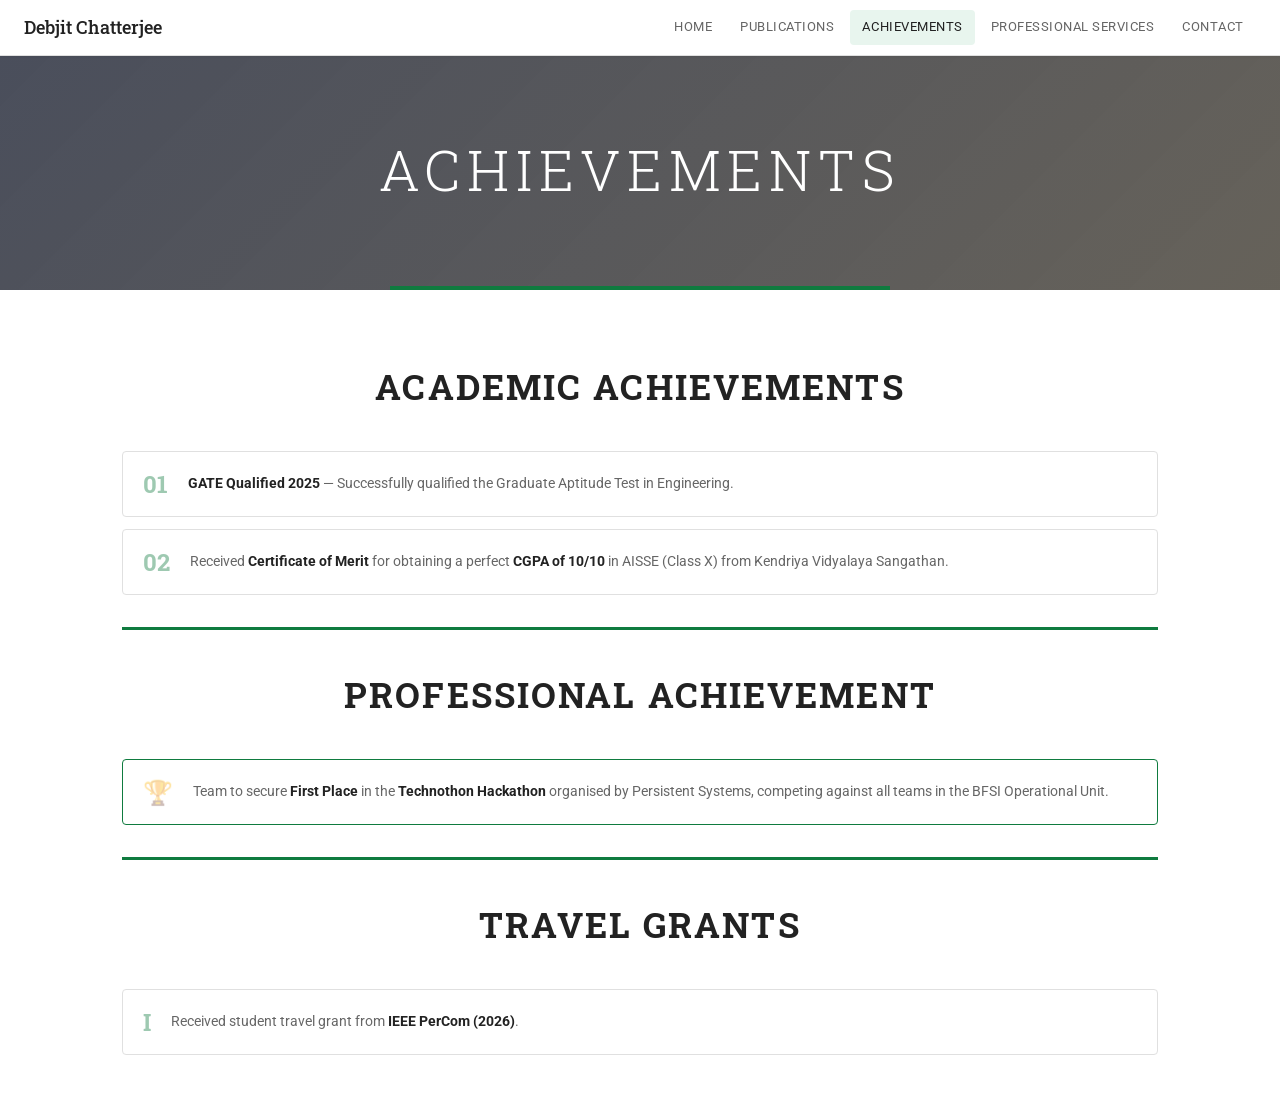
==== achievements.html @ 006a2d23 "Initial Website Design" ====
<!DOCTYPE html>
<html lang="en">
<head>
  <meta charset="UTF-8"/>
  <meta name="viewport" content="width=device-width,initial-scale=1"/>
  <title>Achievements</title>
  <link rel="stylesheet" href="css/style.css"/>
</head>
<body>

<nav>
  <a href="index.html" class="nav-logo">Debjit Chatterjee</a>
  <button class="hamburger" id="hamburger" aria-label="Menu">
    <span></span><span></span><span></span>
  </button>
  <ul class="nav-links" id="nav-links">
    <li><a href="index.html">Home</a></li>
    <li><a href="publications.html">Publications</a></li>
    <li><a href="achievements.html">Achievements</a></li>
    <li><a href="professional_activities.html">Professional Services</a></li>
    <li><a href="contact.html">Contact</a></li>
  </ul>
</nav>

<div class="page">

  <div class="page-banner">
    <h1>Achievements</h1>
  </div>

  <section class="content-section">
    <div class="container">

      <div class="section-header" style="margin-top:1rem;">
        <h2>Academic Achievements</h2>
      </div>

      <div class="achievement-item">
        <span class="achievement-num">01</span>
        <div class="achievement-text">
          <strong>GATE Qualified 2025</strong> — Successfully qualified the Graduate Aptitude Test in Engineering.
        </div>
      </div>

      <div class="achievement-item">
        <span class="achievement-num">02</span>
        <div class="achievement-text">
          Received <strong>Certificate of Merit</strong> for obtaining a perfect <strong>CGPA of 10/10</strong> in AISSE (Class X) from Kendriya Vidyalaya Sangathan.
        </div>
      </div>

      <hr class="green-divider-thin" style="margin:2rem 0;"/>

      <div class="section-header" style="margin-top:0;">
        <h2>Professional Achievement</h2>
      </div>

      <div class="achievement-item" style="border-color:var(--green);">
        <span class="achievement-num">🏆</span>
        <div class="achievement-text">
          Team to secure <strong>First Place</strong> in the <strong>Technothon Hackathon</strong> organised by Persistent Systems, competing against all teams in the BFSI Operational Unit.
        </div>
      </div>

      <hr class="green-divider-thin" style="margin:2rem 0;"/>
      <div class="section-header" style="margin-top:0;">
        <h2>Travel Grants</h2>
      </div>

      <div class="achievement-item">
        <span class="achievement-num">I</span>
        <div class="achievement-text">
          Received student travel grant from <strong>IEEE PerCom (2026)</strong>.
        </div>
      </div>

    </div>
  </section>

</div>


<script src="js/main.js"></script>
</body>
</html>
---- css/style.css ----
@import url('https://fonts.googleapis.com/css2?family=Roboto:ital,wght@0,300;0,400;0,500;0,700;1,400&family=Roboto+Slab:wght@300;400;500;600;700&display=swap');

/* ─── VARIABLES ─────────────────────────────────────────────── */
:root {
  --bg:        #f5f5f5;
  --bg-white:  #ffffff;
  --bg-hero:   linear-gradient(135deg, rgba(60,60,80,0.85), rgba(80,70,60,0.80));
  --green:     #0f7b3f;
  --green-light:#e8f5ee;
  --text:      #222222;
  --text-mid:  #444444;
  --text-dim:  #666666;
  --text-light:#999999;
  --link:      #1a6bb5;
  --border:    #e0e0e0;
  --nav-h:     56px;
  --radius:    4px;
  --transition: 0.25s ease;
  --max-w:     1100px;
}

/* ─── RESET ──────────────────────────────────────────────────── */
*,*::before,*::after{box-sizing:border-box;margin:0;padding:0;}
html{scroll-behavior:smooth;}
body{
  background:var(--bg);
  color:var(--text);
  font-family:'Roboto',sans-serif;
  font-weight:400;
  line-height:1.75;
  min-height:100vh;
  overflow-x:hidden;
}

a{color:var(--link);text-decoration:none;}
a:hover{text-decoration:underline;}

/* ─── NAV ────────────────────────────────────────────────────── */
nav{
  position:fixed;top:0;left:0;right:0;
  height:var(--nav-h);
  background:#fff;
  border-bottom:1px solid var(--border);
  display:flex;align-items:center;
  padding:0 1.5rem;
  z-index:100;
  box-shadow:0 1px 3px rgba(0,0,0,0.06);
}
.nav-logo{
  font-family:'Roboto Slab',serif;
  font-size:1.15rem;
  font-weight:500;
  color:var(--text);
  text-decoration:none;
  white-space:nowrap;
  margin-right:auto;
}
.nav-logo:hover{text-decoration:none;}
.nav-logo span{
  color:var(--text-light);
  font-weight:300;
  font-size:0.85rem;
}
.nav-links{
  display:flex;gap:0.25rem;
  list-style:none;
}
.nav-links a{
  display:block;
  padding:0.4rem 0.75rem;
  font-size:0.8rem;
  font-weight:400;
  color:var(--text-dim);
  text-decoration:none;
  text-transform:uppercase;
  letter-spacing:0.04em;
  border-radius:var(--radius);
  transition:var(--transition);
}
.nav-links a:hover,
.nav-links a.active{
  color:var(--text);
  background:var(--green-light);
}
.nav-links a:hover{text-decoration:none;}

/* Hamburger */
.hamburger{display:none;flex-direction:column;gap:5px;cursor:pointer;padding:6px;border:none;background:none;}
.hamburger span{display:block;width:22px;height:2px;background:var(--text-dim);transition:var(--transition);}
.hamburger.open span:nth-child(1){transform:translateY(7px) rotate(45deg);}
.hamburger.open span:nth-child(2){opacity:0;}
.hamburger.open span:nth-child(3){transform:translateY(-7px) rotate(-45deg);}

@media(max-width:780px){
  .hamburger{display:flex;margin-left:auto;}
  .nav-links{
    position:fixed;top:var(--nav-h);left:0;right:0;
    background:#fff;
    border-bottom:1px solid var(--border);
    flex-direction:column;gap:0;
    padding:0.5rem;
    transform:translateY(-110%);
    transition:var(--transition);
    box-shadow:0 4px 12px rgba(0,0,0,0.08);
  }
  .nav-links.open{transform:translateY(0);}
  .nav-links a{padding:0.75rem 1rem;}
}

/* ─── GREEN DIVIDER ──────────────────────────────────────────── */
.green-divider{
  width:100%;height:4px;
  background:var(--green);
  margin:0;border:none;
}
.green-divider-thin{
  width:100%;height:3px;
  background:var(--green);
  margin:3rem auto;border:none;
  max-width:var(--max-w);
}

/* ─── PAGE WRAPPER ───────────────────────────────────────────── */
.page{
  padding-top:var(--nav-h);
  min-height:100vh;
  opacity:0;
  animation:fadeIn 0.5s ease forwards;
}
@keyframes fadeIn{
  from{opacity:0;}
  to{opacity:1;}
}

.container{
  max-width:var(--max-w);
  margin:0 auto;
  padding:0 2rem;
}

/* ─── PAGE BANNER ────────────────────────────────────────────── */
.page-banner{
  background:linear-gradient(135deg,rgba(50,55,70,0.88),rgba(70,65,55,0.82)),
    url('data:image/svg+xml,<svg xmlns="http://www.w3.org/2000/svg" width="400" height="300"><rect fill="%23445"/></svg>') center/cover;
  padding:4rem 2rem;
  text-align:center;
  color:#fff;
  position:relative;
}
.page-banner h1{
  font-family:'Roboto Slab',serif;
  font-size:clamp(2.2rem,6vw,3.5rem);
  font-weight:300;
  letter-spacing:0.12em;
  text-transform:uppercase;
  color:#fff;
  margin-bottom:0.5rem;
}
.page-banner::after{
  content:'';
  position:absolute;bottom:0;left:50%;transform:translateX(-50%);
  width:min(60%,500px);height:4px;
  background:var(--green);
}

/* ─── SECTION HEADER ─────────────────────────────────────────── */
.section-header{
  text-align:center;
  margin:3.5rem 0 2rem;
}
.section-header h2{
  font-family:'Roboto Slab',serif;
  font-size:clamp(1.6rem,4vw,2.2rem);
  font-weight:700;
  text-transform:uppercase;
  letter-spacing:0.06em;
  color:var(--text);
}

/* ─── CONTENT SECTION ────────────────────────────────────────── */
.content-section{
  background:var(--bg-white);
  padding:3rem 2rem;
}
.content-section .container{
  font-size:1rem;
  color:var(--text-mid);
  line-height:1.85;
}

/* ─── HOME PAGE ──────────────────────────────────────────────── */
.home-hero{
  background:linear-gradient(135deg,rgba(50,55,70,0.88),rgba(70,65,55,0.82)),
    url('data:image/svg+xml,<svg xmlns="http://www.w3.org/2000/svg" width="400" height="300"><rect fill="%23445"/></svg>') center/cover;
  padding:4rem 2rem;
  padding-top:calc(var(--nav-h) + 3rem);
  position:relative;
  color:#fff;
}
.home-hero .container{
  max-width:var(--max-w);
  display:flex;
  align-items:center;
  gap:2.5rem;
  flex-wrap:wrap;
}
.hero-info{
  flex:1;min-width:280px;
  text-align:right;
}
.hero-name{
  font-family:'Roboto Slab',serif;
  font-size:clamp(1.8rem,5vw,2.8rem);
  font-weight:300;
  letter-spacing:0.1em;
  text-transform:uppercase;
  color:#fff;
  line-height:1.2;
}
.hero-role{
  font-size:1rem;
  font-weight:500;
  color:rgba(255,255,255,0.9);
  margin-top:0.5rem;
}
.hero-org{
  font-size:0.9rem;
  color:rgba(255,255,255,0.7);
  margin-top:0.15rem;
}
.hero-interests{
  font-size:0.88rem;
  color:rgba(255,255,255,0.75);
  margin-top:1rem;
}
.hero-social{
  display:flex;gap:0.75rem;
  margin-top:0;
}
.hero-social a{
  width:40px;height:40px;
  border-radius:50%;
  background:rgba(255,255,255,0.15);
  border:1px solid rgba(255,255,255,0.3);
  display:flex;align-items:center;justify-content:center;
  color:#fff;text-decoration:none;
  font-size:1rem;
  transition:var(--transition);
}
.hero-social a:hover{
  background:rgba(255,255,255,0.25);
  text-decoration:none;
}
.home-hero::after{
  content:'';position:absolute;bottom:0;left:50%;transform:translateX(-50%);
  width:min(60%,500px);height:4px;background:var(--green);
}

/* Hero grid (hidden in new design) */
.hero-grid{display:none;}

/* Hero stats */
.hero-stats{
  display:flex;gap:2.5rem;flex-wrap:wrap;
  justify-content:center;
  margin-top:2rem;
  padding-top:1.5rem;
  border-top:1px solid rgba(255,255,255,0.15);
}
.stat-item{text-align:center;}
.stat-item .num{
  font-family:'Roboto Slab',serif;
  font-size:1.8rem;
  font-weight:600;
  color:#fff;
  line-height:1;
}
.stat-item .label{
  font-size:0.7rem;
  letter-spacing:0.1em;
  text-transform:uppercase;
  color:rgba(255,255,255,0.6);
  margin-top:0.25rem;
}

/* ─── TWO-COLUMN LAYOUT ─────────────────────────────────────── */
.two-col{
  display:grid;
  grid-template-columns:1fr 1fr;
  gap:3rem;
  margin-top:1rem;
}
.two-col .col{text-align:center;}
.two-col .col h2{
  font-family:'Roboto Slab',serif;
  font-size:1.6rem;font-weight:700;
  text-transform:uppercase;
  letter-spacing:0.05em;
  color:var(--text);margin-bottom:2rem;
}
@media(max-width:700px){
  .two-col{grid-template-columns:1fr;gap:2rem;}
}

/* ─── ENTRY ITEM (Education / Experience) ────────────────────── */
.entry-item{
  margin-bottom:2rem;
  text-align:center;
}
.entry-title{
  font-family:'Roboto Slab',serif;
  font-size:1.1rem;
  font-weight:500;
  color:var(--text);
  margin-bottom:0.25rem;
}
.entry-title a{color:var(--text);text-decoration:underline;}
.entry-title a:hover{color:var(--link);}
.entry-sub{
  font-size:0.88rem;
  font-weight:500;
  color:var(--text-mid);
}
.entry-detail{
  font-size:0.85rem;
  color:var(--text-dim);
  margin-top:0.15rem;
}
.entry-highlight{
  font-size:0.8rem;
  font-weight:500;
  color:#8b1a2b;
  margin-top:0.25rem;
}

/* ─── CONTACT SECTION ────────────────────────────────────────── */
.contact-section{
  background:var(--bg);
  padding:3rem 2rem;
  text-align:center;
}
.contact-section h2{
  font-family:'Roboto Slab',serif;
  font-size:2rem;font-weight:700;
  text-transform:uppercase;
  letter-spacing:0.06em;
  margin-bottom:1.5rem;
}
.contact-email{
  font-size:1.1rem;
  color:var(--text);
}
.contact-email a{font-size:1.1rem;}

.contact-grid{
  display:grid;
  grid-template-columns:repeat(auto-fit,minmax(260px,1fr));
  gap:1.25rem;
  margin-top:2rem;
  text-align:left;
}
.contact-item{
  background:var(--bg-white);
  border:1px solid var(--border);
  border-radius:var(--radius);
  padding:1.25rem;
  transition:var(--transition);
  text-decoration:none;
  color:inherit;
  display:flex;
  align-items:center;
  gap:1rem;
}
.contact-item:hover{
  border-color:#bbb;
  box-shadow:0 2px 8px rgba(0,0,0,0.06);
  transform:translateY(-2px);
  text-decoration:none;
}
.contact-icon{
  width:42px;height:42px;
  border-radius:50%;
  background:var(--green-light);
  border:1px solid var(--border);
  display:flex;align-items:center;justify-content:center;
  font-size:1rem;
  flex-shrink:0;
}
.contact-label{
  font-size:0.7rem;
  letter-spacing:0.08em;
  text-transform:uppercase;
  color:var(--green);
  font-weight:500;
  margin-bottom:0.2rem;
}
.contact-value{
  font-size:0.85rem;
  color:var(--text);
  word-break:break-all;
}

/* ─── CONTACT FORM ───────────────────────────────────────────── */
.contact-form-section{
  margin-top:2.5rem;
  text-align:left;
}
.contact-form-section h2{
  font-family:'Roboto Slab',serif;
  font-size:1.3rem;font-weight:600;
  color:var(--text);margin-bottom:1.25rem;
  text-align:center;
  text-transform:uppercase;
  letter-spacing:0.04em;
}
.contact-form{
  display:grid;
  grid-template-columns:1fr 1fr;
  gap:1rem;
  max-width:700px;
  margin:0 auto;
}
.contact-form .form-group{display:flex;flex-direction:column;gap:0.3rem;}
.contact-form .form-group.full-width{grid-column:1 / -1;}
.contact-form label{
  font-size:0.72rem;letter-spacing:0.08em;text-transform:uppercase;
  color:var(--green);font-weight:500;
}
.contact-form input,
.contact-form textarea{
  background:#fff;
  border:1px solid var(--border);
  border-radius:var(--radius);
  padding:0.7rem 0.9rem;
  font-family:'Roboto',sans-serif;
  font-size:0.85rem;
  color:var(--text);
  transition:var(--transition);
  outline:none;resize:vertical;
}
.contact-form input:focus,
.contact-form textarea:focus{
  border-color:var(--green);
  box-shadow:0 0 0 2px rgba(15,123,63,0.1);
}
.contact-form textarea{min-height:110px;}
@media(max-width:600px){
  .contact-form{grid-template-columns:1fr;}
}

/* ─── BUTTONS ────────────────────────────────────────────────── */
.btn{
  display:inline-flex;align-items:center;gap:0.5rem;
  padding:0.65rem 1.5rem;
  font-family:'Roboto',sans-serif;
  font-size:0.82rem;
  font-weight:500;
  letter-spacing:0.04em;
  text-transform:uppercase;
  text-decoration:none;
  border-radius:var(--radius);
  transition:var(--transition);
  cursor:pointer;border:none;
}
.btn-primary{
  background:var(--green);
  color:#fff;
}
.btn-primary:hover{background:#0a6332;text-decoration:none;color:#fff;}
.btn-outline{
  border:1px solid var(--border);
  color:var(--text-mid);
  background:#fff;
}
.btn-outline:hover{border-color:#aaa;background:var(--green-light);text-decoration:none;}

/* ─── SKILLS ─────────────────────────────────────────────────── */
.skills-section{margin-bottom:2.5rem;}
.skills-section h2{
  font-family:'Roboto Slab',serif;
  font-size:1.15rem;font-weight:600;
  color:var(--text);margin-bottom:1rem;
  padding-bottom:0.4rem;
  border-bottom:2px solid var(--green);
  display:inline-block;
}
.skill-tags{display:flex;flex-wrap:wrap;gap:0.5rem;}
.skill-tag{
  font-size:0.8rem;
  padding:0.35rem 0.8rem;
  border:1px solid var(--border);
  border-radius:20px;
  color:var(--text-dim);
  background:#fff;
  transition:var(--transition);
  cursor:default;
}
.skill-tag:hover{
  border-color:var(--green);
  color:var(--green);
  background:var(--green-light);
}
.skill-tag.highlight{
  border-color:var(--green);
  color:var(--green);
  font-weight:500;
}

/* ─── CERT LIST ──────────────────────────────────────────────── */
.cert-list{list-style:none;}
.cert-list li{
  display:flex;align-items:flex-start;gap:0.75rem;
  padding:0.75rem 0;
  border-bottom:1px solid var(--border);
  font-size:0.9rem;
  color:var(--text-mid);
}
.cert-list li:last-child{border-bottom:none;}
.cert-list li::before{
  content:'✓';
  color:var(--green);
  font-weight:700;
  font-size:0.8rem;
  margin-top:0.2rem;
  flex-shrink:0;
}

/* ─── PUBLICATIONS ───────────────────────────────────────────── */
.pub-list{list-style:none;counter-reset:pub;}
.pub-item{
  counter-increment:pub;
  padding:1.25rem 0;
  border-bottom:1px solid var(--border);
  font-size:0.92rem;
  color:var(--text-mid);
  line-height:1.8;
}
.pub-item:last-child{border-bottom:none;}
.pub-item::before{
  content:counter(pub) ". ";
  font-weight:700;
  color:var(--text);
}
.pub-item .pub-venue{
  display:inline;
  font-weight:700;
  color:var(--text);
}
.pub-item .pub-link{
  font-size:0.8rem;
  color:var(--green);
  font-weight:500;
}

/* Legacy pub styles (backwards compat) */
.card{
  background:#fff;
  border:1px solid var(--border);
  border-radius:var(--radius);
  padding:1.5rem;
  margin-bottom:1.25rem;
  transition:var(--transition);
  position:relative;
  overflow:hidden;
}
.card::before{display:none;}
.card:hover{
  border-color:#ccc;
  box-shadow:0 2px 8px rgba(0,0,0,0.05);
}
.card-header{
  display:flex;justify-content:space-between;align-items:flex-start;
  gap:1rem;margin-bottom:0.5rem;flex-wrap:wrap;
}
.card-title{
  font-family:'Roboto Slab',serif;
  font-size:1.05rem;font-weight:600;color:var(--text);
}
.card-subtitle{font-size:0.85rem;color:var(--green);font-weight:500;margin-bottom:0.25rem;}
.card-date{
  font-size:0.75rem;color:var(--text-light);
  white-space:nowrap;padding:0.2rem 0.5rem;
  border:1px solid var(--border);border-radius:var(--radius);background:#fafafa;
}
.card p{color:var(--text-dim);font-size:0.88rem;line-height:1.75;}
.pub-num{
  font-family:'Roboto Slab',serif;font-size:2.5rem;font-weight:700;
  color:var(--green);opacity:0.12;line-height:1;
  position:absolute;top:0.75rem;right:1.25rem;
}
.pub-venue-tag{
  display:inline-block;font-size:0.7rem;letter-spacing:0.06em;text-transform:uppercase;
  color:#fff;background:var(--green);padding:0.2rem 0.6rem;border-radius:var(--radius);margin-top:0.5rem;
}

/* ─── ACHIEVEMENT ITEM ───────────────────────────────────────── */
.achievement-item{
  display:flex;gap:1.25rem;align-items:flex-start;
  padding:1.25rem;
  background:#fff;
  border:1px solid var(--border);
  border-radius:var(--radius);
  margin-bottom:0.75rem;
  transition:var(--transition);
}
.achievement-item:hover{border-color:#ccc;box-shadow:0 2px 8px rgba(0,0,0,0.05);}
.achievement-num{
  font-family:'Roboto Slab',serif;font-size:1.5rem;font-weight:700;
  color:var(--green);opacity:0.4;line-height:1;flex-shrink:0;
}
.achievement-text{font-size:0.88rem;color:var(--text-dim);line-height:1.7;}
.achievement-text strong{color:var(--text);}

/* ─── INFO SECTIONS ──────────────────────────────────────────── */
.info-section{margin-top:2.5rem;}
.info-section h2{
  font-family:'Roboto Slab',serif;font-size:1.15rem;font-weight:600;
  color:var(--text);margin-bottom:1rem;padding-bottom:0.4rem;
  border-bottom:2px solid var(--green);display:inline-block;
}
.info-list{list-style:none;}
.info-list li{
  display:flex;align-items:flex-start;gap:0.75rem;
  padding:0.6rem 0;border-bottom:1px solid var(--border);
  font-size:0.88rem;color:var(--text-dim);
}
.info-list li:last-child{border-bottom:none;}
.info-list li::before{
  content:'›';color:var(--green);font-size:1rem;font-weight:700;margin-top:-0.1rem;flex-shrink:0;
}

/* ─── FOOTER ─────────────────────────────────────────────────── */
footer{
  border-top:4px solid var(--green);
  padding:1.5rem 2rem;
  text-align:center;
  font-size:0.78rem;
  color:var(--text-light);
  background:#fff;
}
footer a{color:var(--green);text-decoration:none;}
footer a:hover{text-decoration:underline;}

/* ─── SCROLLBAR ──────────────────────────────────────────────── */
::-webkit-scrollbar{width:6px;}
::-webkit-scrollbar-track{background:var(--bg);}
::-webkit-scrollbar-thumb{background:#ccc;border-radius:3px;}
::-webkit-scrollbar-thumb:hover{background:#aaa;}

::selection{background:var(--green-light);color:var(--text);}

/* ─── PAGE HEADER (legacy compat) ────────────────────────────── */
.page-header{
  margin-bottom:2rem;position:relative;padding-bottom:1rem;
}
.page-header::after{display:none;}
.page-header .eyebrow{display:none;}
.page-header h1{
  font-family:'Roboto Slab',serif;
  font-size:clamp(1.8rem,5vw,2.5rem);
  font-weight:700;text-transform:uppercase;letter-spacing:0.06em;
  color:var(--text);text-align:center;
}
.page-header h1 em{color:var(--text);font-style:normal;}

/* ─── TIMELINE (experience) ──────────────────────────────────── */
.hero-eyebrow,.hero-role,.hero-divider,.hero-bio,.hero-cta{display:revert;}


/* ─── IMAGE ───────────────────────────────────────────────────── */
.hero-container {
  display: flex;
  align-items: center;
  justify-content: space-between;
  gap: 3rem;
}

.hero-info {
  text-align: right;
  flex: 1;
  min-width: 280px;
}

.hero-image {
  flex: 0 0 260px;
}

.hero-image img {
  width: 260px;
  height: 260px;
  object-fit: cover;
  border-radius: 50%;
  border: 6px solid rgba(255, 255, 255, 0.85);
  box-shadow: 0 18px 45px rgba(0, 0, 0, 0.18);
}

@media (max-width: 768px) {
  .hero-container {
    flex-direction: column;
    text-align: center;
    gap: 1.5rem;
  }

  .hero-info {
    text-align: center;
  }

  .hero-image {
    flex-basis: auto;
  }

  .hero-image img {
    width: 180px;
    height: 180px;
  }
}
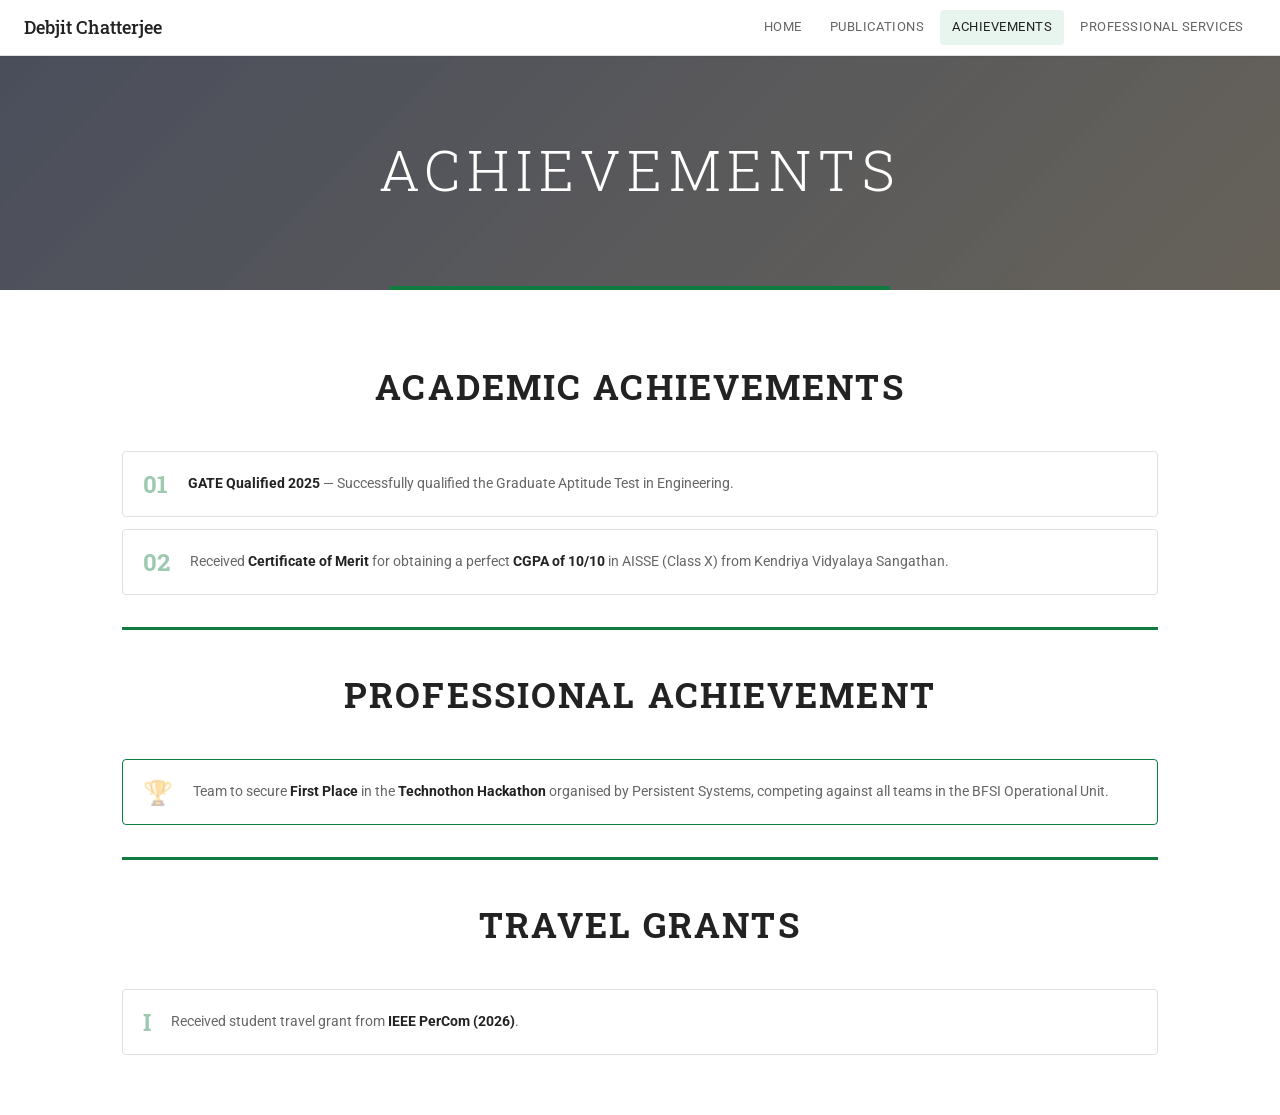
==== commit c2a2d0df: "Minor changes in socials and other pages" ====
--- a/achievements.html
+++ b/achievements.html
@@ -18,7 +18,6 @@
     <li><a href="publications.html">Publications</a></li>
     <li><a href="achievements.html">Achievements</a></li>
     <li><a href="professional_activities.html">Professional Services</a></li>
-    <li><a href="contact.html">Contact</a></li>
   </ul>
 </nav>
 
--- a/css/style.css
+++ b/css/style.css
@@ -714,3 +714,35 @@
     height: 180px;
   }
 }
+
+
+/* ─── SOCIALS ───────────────────────────────────────────────────── */
+.hero-socials {
+  max-width: var(--max-w);
+  margin: 2rem auto 0;
+  padding: 1.5rem 2rem 0;
+  display: flex;
+  justify-content: center;
+  gap: 1.25rem;
+}
+
+.hero-socials a {
+  width: 52px;
+  height: 52px;
+  display: inline-flex;
+  align-items: center;
+  justify-content: center;
+  border-radius: 50%;
+  color: #ffffff;
+  background: rgba(255, 255, 255, 0.16);
+  border: 1px solid rgba(255, 255, 255, 0.28);
+  font-size: 1.55rem;
+  text-decoration: none;
+  transition: transform 0.2s ease, background 0.2s ease, color 0.2s ease;
+}
+
+.hero-socials a:hover {
+  transform: translateY(-3px);
+  background: #ffffff;
+  color: var(--primary-green);
+}
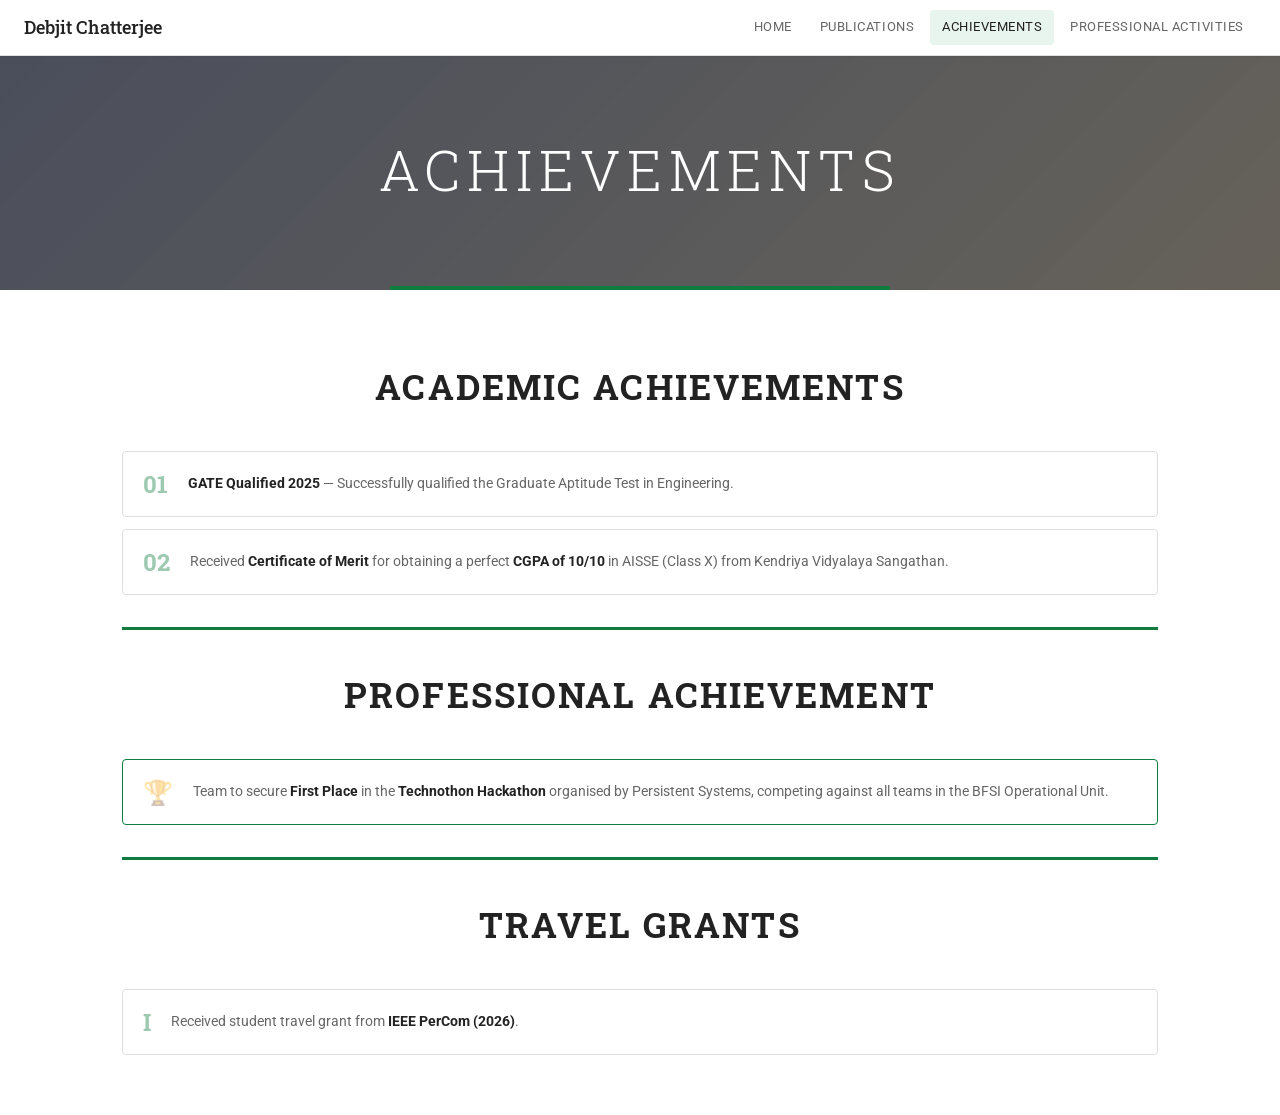
==== commit 23a64e7d: "Minor name change" ====
--- a/achievements.html
+++ b/achievements.html
@@ -17,7 +17,7 @@
     <li><a href="index.html">Home</a></li>
     <li><a href="publications.html">Publications</a></li>
     <li><a href="achievements.html">Achievements</a></li>
-    <li><a href="professional_activities.html">Professional Services</a></li>
+    <li><a href="professional_activities.html">Professional Activities</a></li>
   </ul>
 </nav>
 
